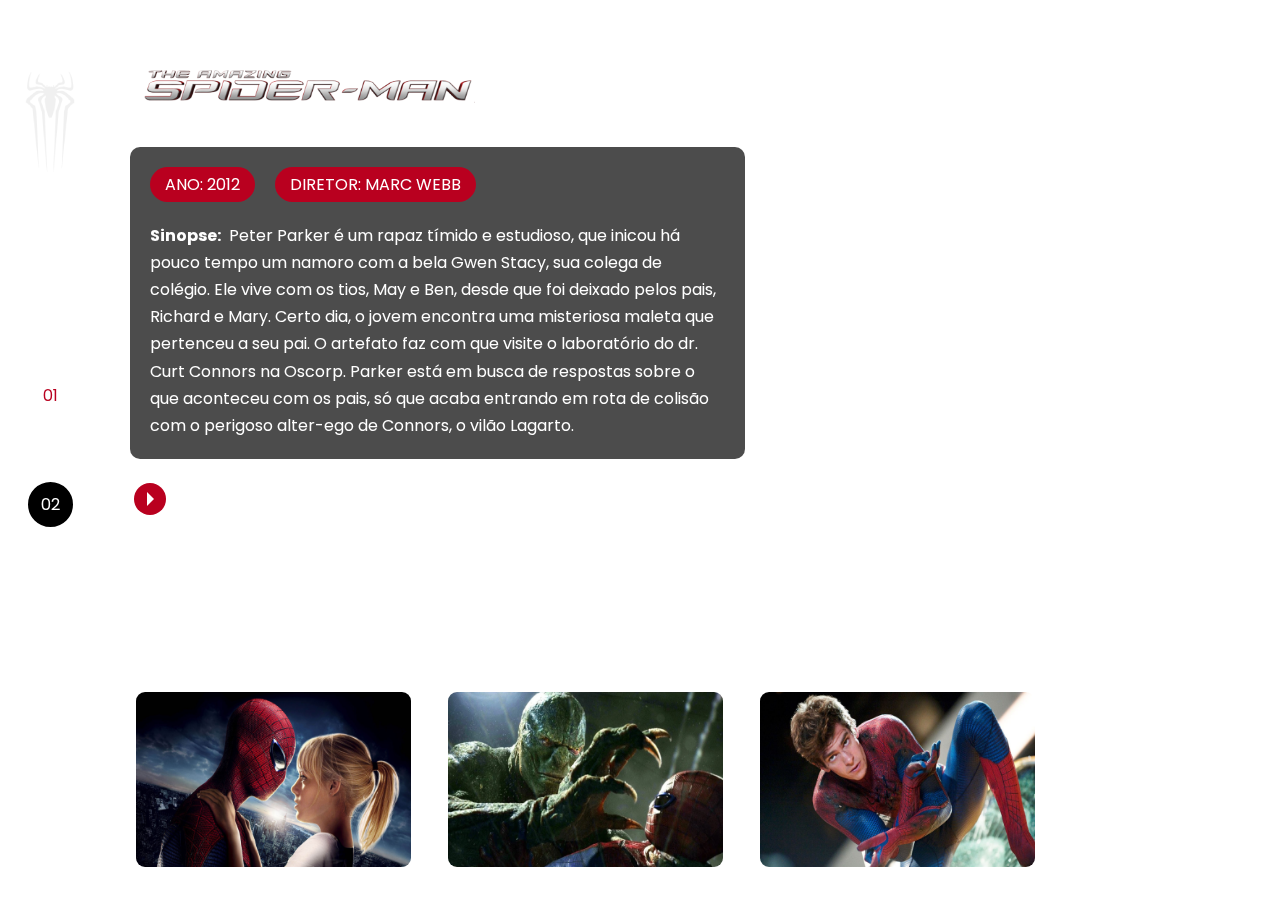
==== pages/andrew-garfield/amazing-spiderman1.html @ c8f93290 "feat: adicionar tamanho para as imagens da galeria e adicionar as páginas do Andrew Garfield." ====
<!DOCTYPE html>
<html lang="en">
  <head>
    <meta charset="UTF-8" />
    <meta name="viewport" content="width=device-width, initial-scale=1.0" />
    <title>Multiverso | Andrew Garfield</title>
    <link rel="stylesheet" href="../../assets/css/internal.css" />
    <link
      rel="stylesheet"
      href="https://cdn.jsdelivr.net/npm/@fancyapps/ui@5.0/dist/fancybox/fancybox.css"
    />
  </head>
  <body>
    <div class="s-wrapper">
      <video autoplay loop muted>
        <source
          src="../../assets/videos/amazing-spiderman-2014-trailer.mp4"
          type="video/mp4"
        />
      </video>
      <div class="s-left-column">
        <nav class="navigator">
          <div class="navigator__icon">
            <a href="/">
              <img
                src="../../assets/images/icons/spiderman1-andrew.png"
                alt="Logo Aranha - Andrew Garfield"
              />
            </a>
          </div>
          <ul>
            <li><a class="navigator__link--active" href="#">01</a></li>
            <li><a href="amazing-spiderman2.html">02</a></li>
          </ul>
        </nav>
      </div>
      <div class="s-main-content">
        <div class="s-main-content__top">
          <div class="s-logo">
            <img
              src="../../assets/images/spiderman-andrew/movie-01/logo.png"
              alt="The Amazing Spider-Man (2012)"
              title="The Amazing Spider-Man (2012)"
            />
          </div>
          <div class="s-description">
            <div class="pills">
              <ul>
                <li>Ano: 2012</li>
                <li>Diretor: Marc Webb</li>
              </ul>
            </div>
            <div class="s-description__text">
              <p>
                <strong>Sinopse:</strong>&nbsp; Peter Parker é um rapaz tímido e
                estudioso, que inicou há pouco tempo um namoro com a bela Gwen
                Stacy, sua colega de colégio. Ele vive com os tios, May e Ben,
                desde que foi deixado pelos pais, Richard e Mary. Certo dia, o
                jovem encontra uma misteriosa maleta que pertenceu a seu pai. O
                artefato faz com que visite o laboratório do dr. Curt Connors na
                Oscorp. Parker está em busca de respostas sobre o que aconteceu
                com os pais, só que acaba entrando em rota de colisão com o
                perigoso alter-ego de Connors, o vilão Lagarto.
              </p>
            </div>
          </div>
          <div class="s-links">
            <ul>
              <li>
                <a
                  href="https://www.youtube.com/watch?v=TYMMOjBUPMM"
                  class="link-button"
                  target="_blank"
                >
                  <span class="icon">
                    <div class="play-icon">&nbsp;</div>
                  </span>
                  <span class="label"> Assistir trailer </span>
                </a>
              </li>
            </ul>
          </div>
        </div>
        <div class="s-main-content__bottom">
          <div class="gallery">
            <ul>
              <li>
                <a
                  data-fancybox="gallery"
                  href="../../assets/images/spiderman-andrew/movie-01/gallery/image-01.png"
                >
                  <img
                    src="../../assets/images/spiderman-andrew/movie-01/gallery/image-01.png"
                    alt="Foto demonstrativa do The Amazing Spider-Man (2012)"
                  />
                </a>
              </li>
              <li>
                <a
                  data-fancybox="gallery"
                  href="../../assets/images/spiderman-andrew/movie-01/gallery/image-02.png"
                >
                  <img
                    src="../../assets/images/spiderman-andrew/movie-01/gallery/image-02.png"
                    alt="Foto demonstrativa do The Amazing Spider-Man (2012)"
                  />
                </a>
              </li>
              <li>
                <a
                  data-fancybox="gallery"
                  href="../../assets/images/spiderman-andrew/movie-01/gallery/image-03.png"
                >
                  <img
                    src="../../assets/images/spiderman-andrew/movie-01/gallery/image-03.png"
                    alt="Foto demonstrativa do The Amazing Spider-Man (2012)"
                  />
                </a>
              </li>
            </ul>
          </div>
        </div>
      </div>
    </div>
    <script src="https://cdn.jsdelivr.net/npm/@fancyapps/ui@5.0/dist/fancybox/fancybox.umd.js"></script>
    <script>
      Fancybox.bind("[data-fancybox]", {
        // Your custom options
      });
      Fancybox.bind('[data-fancybox="gallery"]', {
        // Your custom options
      });
    </script>
  </body>
</html>
---- assets/css/internal.css ----
@import url("reset.css");
@import url("global.css");
/* Components */
@import url("components/gallery.css");
@import url("components/link-button.css");
@import url("components/pills.css");
@import url("components/navigator.css");

.s-wrapper {
  display: flex;
  height: 100vh;
  flex-flow: row nowrap;
}

.s-wrapper video {
  position: fixed;
  width: 100%;
  filter: brightness(25%);
}

.s-wrapper .s-left-column {
  width: 100px;
  height: 100%;
  display: flex;
  justify-content: center;
  align-items: center;
  position: fixed;
  padding-right: 50px;
  left: 0;
  top: 0;
  z-index: 1;
}

.s-wrapper .s-main-content {
  width: 100%;
  height: 100%;
  padding-left: 130px;
  position: relative;
}

.s-wrapper .s-main-content__top {
  height: 80vh;
  display: flex;
  flex-direction: column;
  justify-content: flex-start;
}

.s-wrapper .s-main-content__bottom {
  height: 20vh;
  display: flex;
  flex-direction: column;
  justify-content: flex-end;
}

.s-wrapper .s-main-content .s-logo img {
  width: 30%;
  margin-top: 50px;
  margin-left: 0;
  margin-bottom: 30px;
}

.s-wrapper .s-main-content__top .s-description {
  background-color: rgba(0, 0, 0, 0.7);
  max-width: 50%;
  padding: 20px;
  border-radius: 10px;
}

.s-wrapper .s-main-content__top .s-description .s-description__text p {
  color: white;
  line-height: 170%;
}

.s-wrapper .s-main-content__top .s-description .pills {
  margin-bottom: 20px;
}

.s-wrapper .s-main-content .s-links {
  padding: 20px;
  padding-left: 0;
}

.s-wrapper .s-main-content .s-links ul {
  display: flex;
  flex-direction: row;
}

.s-spiderman-tobey-01 {
  background-image: url("../images/spiderman-tobey/movie-01/background.png");
  background-size: cover;
}

.s-spiderman-tobey-02 {
  background-image: url("../images/spiderman-tobey/movie-02/background.png");
  background-size: cover;
}

.s-spiderman-tobey-03 {
  background-image: url("../images/spiderman-tobey/movie-03/background.png");
  background-size: cover;
}

.s-spiderman-andrew-01 {
  background-image: url("../images/spiderman-andrew/movie-01/background.png");
  background-size: cover;
}

.s-spiderman-andrew-02 {
  background-image: url("../images/spiderman-andrew/movie-02/background.png");
  background-size: cover;
}

.s-spiderman-tom-01 {
  background-image: url("../images/spiderman-tom/movie-01/background.png");
  background-size: cover;
}

.s-spiderman-tom-02 {
  background-image: url("../images/spiderman-tom/movie-02/background.png");
  background-size: cover;
}

.s-spiderman-tom-03 {
  background-image: url("../images/spiderman-tom/movie-03/background.png");
  background-size: cover;
}
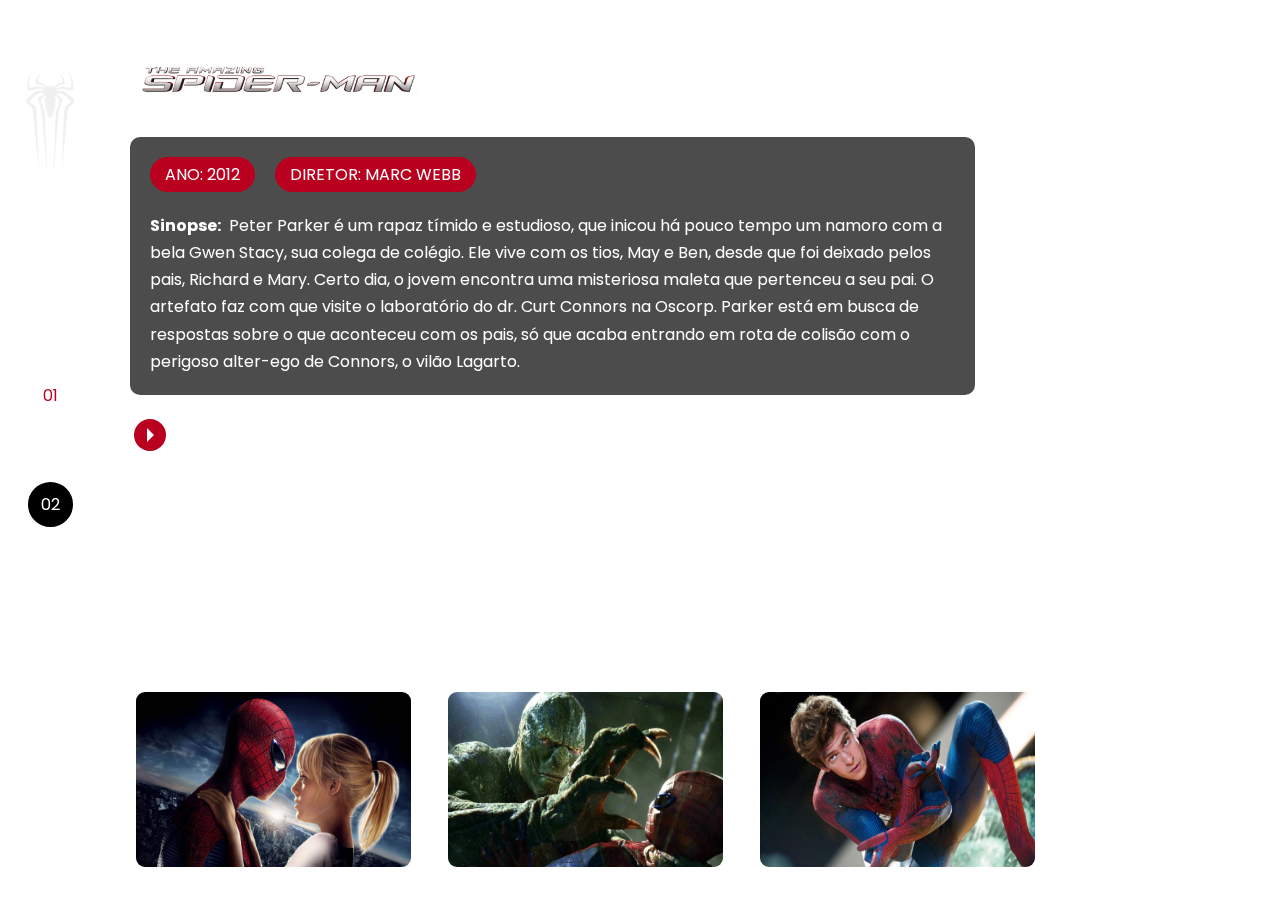
==== commit 632bf522: "fix: arrumar links no github pages." ====
--- a/pages/andrew-garfield/amazing-spiderman1.html
+++ b/pages/andrew-garfield/amazing-spiderman1.html
@@ -21,7 +21,7 @@
       <div class="s-left-column">
         <nav class="navigator">
           <div class="navigator__icon">
-            <a href="/">
+            <a href="../../index.html">
               <img
                 src="../../assets/images/icons/spiderman1-andrew.png"
                 alt="Logo Aranha - Andrew Garfield"
@@ -68,7 +68,7 @@
             <ul>
               <li>
                 <a
-                  href="https://www.youtube.com/watch?v=TYMMOjBUPMM"
+                  href="https://www.youtube.com/watch?v=-tnxzJ0SSOw"
                   class="link-button"
                   target="_blank"
                 >
--- a/assets/css/internal.css
+++ b/assets/css/internal.css
@@ -53,7 +53,7 @@
 }
 
 .s-wrapper .s-main-content .s-logo img {
-  width: 30%;
+  width: 25%;
   margin-top: 50px;
   margin-left: 0;
   margin-bottom: 30px;
@@ -61,7 +61,7 @@
 
 .s-wrapper .s-main-content__top .s-description {
   background-color: rgba(0, 0, 0, 0.7);
-  max-width: 50%;
+  max-width: 70%;
   padding: 20px;
   border-radius: 10px;
 }
